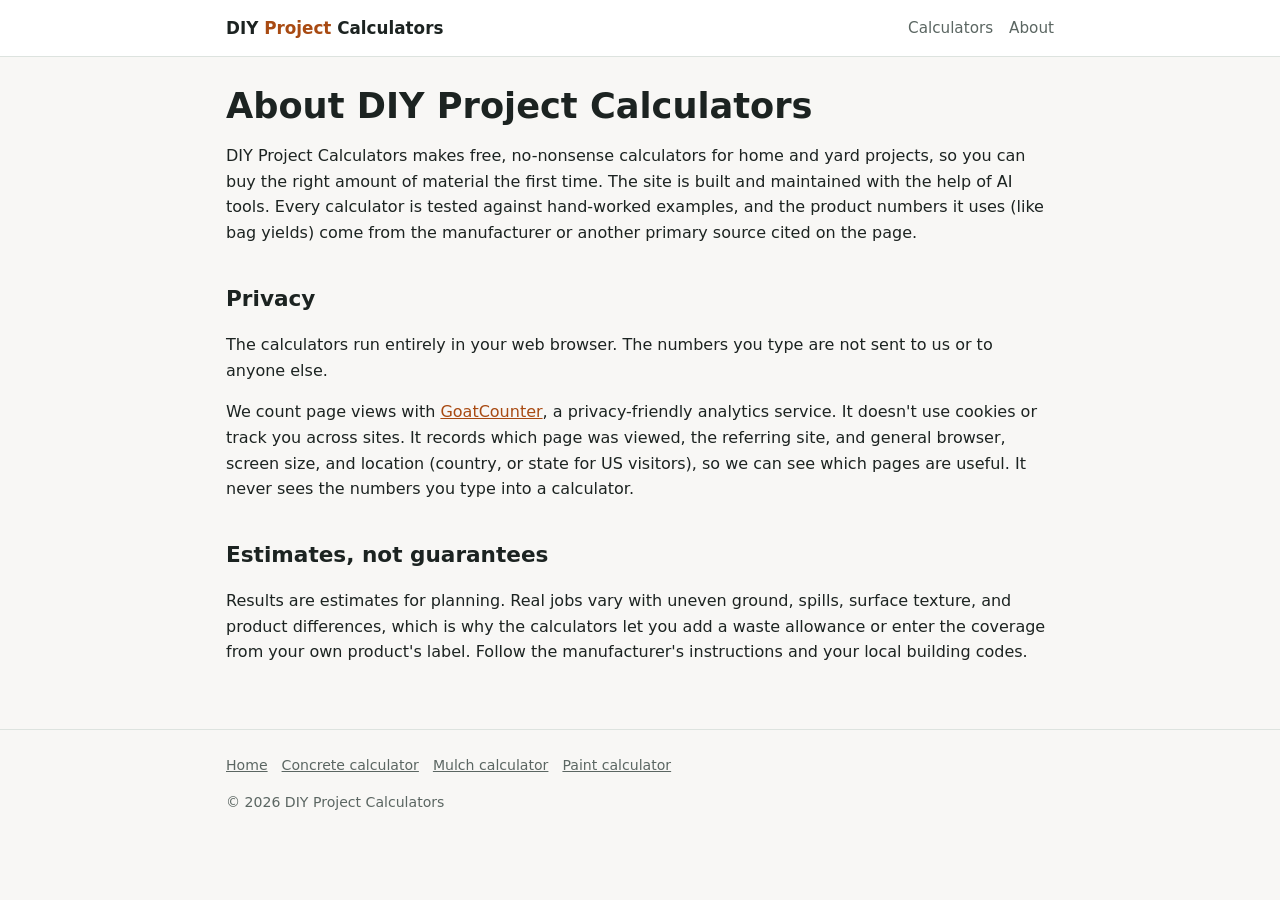
==== about/index.html @ 5a3ebcfa "DIY Project Calculators: concrete, mulch, paint calculators, home, about, sitemap" ====
<!doctype html>
<html lang="en">
<head>
<meta charset="utf-8">
<meta name="viewport" content="width=device-width, initial-scale=1">
<title>About &amp; Privacy | DIY Project Calculators</title>
<meta name="description" content="About DIY Project Calculators, how the calculators are checked, and our privacy policy.">
<link rel="canonical" href="https://jesse-py.github.io/diy-project-calculators/about/">
<link rel="stylesheet" href="../assets/style.css">
</head>
<body>
<header class="site"><div class="wrap">
  <a class="brand" href="../">DIY <span>Project</span> Calculators</a>
  <nav class="top"><a href="../#calculators">Calculators</a><a href="./">About</a></nav>
</div></header>
<main><div class="wrap">
  <h1>About DIY Project Calculators</h1>
  <p>DIY Project Calculators makes free, no-nonsense calculators for home and yard projects, so you can buy the right amount of material the first time. The site is built and maintained with the help of AI tools. Every calculator is tested against hand-worked examples, and the product numbers it uses (like bag yields) come from the manufacturer or another primary source cited on the page.</p>
  <h2>Privacy</h2>
  <p>The calculators run entirely in your web browser. The numbers you type are not sent to us or to anyone else.</p>
  <p>We count page views with <a href="https://www.goatcounter.com/">GoatCounter</a>, a privacy-friendly analytics service. It doesn't use cookies or track you across sites. It records which page was viewed, the referring site, and general browser, screen size, and location (country, or state for US visitors), so we can see which pages are useful. It never sees the numbers you type into a calculator.</p>
  <h2>Estimates, not guarantees</h2>
  <p>Results are estimates for planning. Real jobs vary with uneven ground, spills, surface texture, and product differences, which is why the calculators let you add a waste allowance or enter the coverage from your own product's label. Follow the manufacturer's instructions and your local building codes.</p>
</div></main>
<footer class="site"><div class="wrap">
  <a href="../">Home</a><a href="../concrete-calculator/">Concrete calculator</a><a href="../mulch-calculator/">Mulch calculator</a><a href="../paint-calculator/">Paint calculator</a>
  <p>&copy; <span data-year></span> DIY Project Calculators</p>
</div></footer>
<script src="../assets/config.js"></script>
</body>
</html>
---- assets/style.css ----
:root {
  --bg: #f8f7f5;
  --surface: #ffffff;
  --text: #1c2321;
  --muted: #5b6662;
  --border: #dde3df;
  --accent: #a84a12;
  --accent-strong: #7f370c;
  --accent-soft: #fbeee4;
  --warn: #9a5b00;
  --warn-soft: #fff4e0;
  --alt: #3b5bab;
  --radius: 10px;
  color-scheme: light;
}
@media (prefers-color-scheme: dark) {
  :root {
    --bg: #121615;
    --surface: #1a201e;
    --text: #e6ebe8;
    --muted: #9aa6a1;
    --border: #2c3532;
    --accent: #f0995e;
    --accent-strong: #f6b98d;
    --accent-soft: #3a2619;
    --warn: #f0b45a;
    --warn-soft: #33281a;
    --alt: #8aa6f0;
    color-scheme: dark;
  }
}
* { box-sizing: border-box; }
html { -webkit-text-size-adjust: 100%; }
body {
  margin: 0;
  background: var(--bg);
  color: var(--text);
  font: 16px/1.6 system-ui, -apple-system, "Segoe UI", Roboto, sans-serif;
}
a { color: var(--accent); }
a:hover { color: var(--accent-strong); }
.wrap { max-width: 860px; margin: 0 auto; padding: 0 16px; }
header.site {
  border-bottom: 1px solid var(--border);
  background: var(--surface);
}
header.site .wrap { display: flex; align-items: center; justify-content: space-between; gap: 12px; min-height: 56px; flex-wrap: wrap; }
.brand { font-weight: 700; text-decoration: none; color: var(--text); font-size: 1.05rem; }
.brand span { color: var(--accent); }
nav.top a { margin-left: 16px; text-decoration: none; color: var(--muted); font-size: .95rem; }
nav.top a:hover { color: var(--text); }
main { padding: 28px 0 48px; }
h1 { font-size: clamp(1.6rem, 4vw, 2.2rem); line-height: 1.2; margin: 0 0 8px; }
h2 { font-size: 1.35rem; margin: 36px 0 10px; }
h3 { font-size: 1.08rem; margin: 22px 0 6px; }
.lede { color: var(--muted); font-size: 1.08rem; margin-top: 0; }
.card {
  background: var(--surface);
  border: 1px solid var(--border);
  border-radius: var(--radius);
  padding: 20px;
  margin: 20px 0;
}
.grid { display: grid; grid-template-columns: repeat(auto-fit, minmax(230px, 1fr)); gap: 16px; }
.tool-link { display: block; text-decoration: none; color: var(--text); }
.tool-link:hover { border-color: var(--accent); }
.tool-link strong { display: block; color: var(--accent); margin-bottom: 4px; }
label { display: block; font-size: .9rem; color: var(--muted); margin-bottom: 4px; }
input, select {
  width: 100%;
  font: inherit;
  padding: 9px 10px;
  border: 1px solid var(--border);
  border-radius: 8px;
  background: var(--bg);
  color: var(--text);
}
input:focus, select:focus { outline: 2px solid var(--accent); outline-offset: 1px; }
.btn {
  display: inline-block;
  font: inherit;
  font-weight: 600;
  padding: 10px 18px;
  border-radius: 8px;
  border: 1px solid var(--accent);
  background: var(--accent);
  color: #fff;
  cursor: pointer;
  text-decoration: none;
}
@media (prefers-color-scheme: dark) { .btn { color: #0d1411; } }
.btn:hover { background: var(--accent-strong); border-color: var(--accent-strong); color: #fff; }
.btn.ghost { background: transparent; color: var(--accent); }
.btn.ghost:hover { background: var(--accent-soft); color: var(--accent-strong); }
.row { display: grid; gap: 12px; }
.fields { display: grid; grid-template-columns: repeat(auto-fit, minmax(150px, 1fr)); gap: 12px; }
table { width: 100%; border-collapse: collapse; font-size: .93rem; }
th, td { text-align: left; padding: 8px 6px; border-bottom: 1px solid var(--border); }
th { color: var(--muted); font-weight: 600; font-size: .85rem; }
td.num, th.num { text-align: right; font-variant-numeric: tabular-nums; }
.table-scroll { overflow-x: auto; }
@media (max-width: 560px) {
}
.stats { display: grid; grid-template-columns: repeat(auto-fit, minmax(160px, 1fr)); gap: 12px; }
.stat { background: var(--bg); border: 1px solid var(--border); border-radius: 8px; padding: 12px; }
.stat .k { font-size: .82rem; color: var(--muted); }
.stat .v { font-size: 1.35rem; font-weight: 700; font-variant-numeric: tabular-nums; }
.stat.win { border-color: var(--accent); background: var(--accent-soft); }
.note { background: var(--warn-soft); color: var(--warn); border-radius: 8px; padding: 10px 12px; font-size: .93rem; }
.cta {
  background: var(--accent-soft);
  border: 1px solid var(--accent);
  border-radius: var(--radius);
  padding: 20px;
  margin: 28px 0;
}
.cta h2, .cta h3 { margin-top: 0; }
.muted { color: var(--muted); }
.small { font-size: .88rem; }
.bar-chart { display: grid; gap: 6px; margin-top: 10px; }
.bar { display: grid; grid-template-columns: 110px 1fr 80px; gap: 8px; align-items: center; font-size: .88rem; }
.bar .track { background: var(--bg); border: 1px solid var(--border); border-radius: 6px; height: 18px; overflow: hidden; }
.bar .fill { height: 100%; background: var(--accent); }
.bar .fill.alt { background: var(--alt); }
details { border-bottom: 1px solid var(--border); padding: 10px 0; }
summary { cursor: pointer; font-weight: 600; }
footer.site { border-top: 1px solid var(--border); padding: 24px 0 40px; color: var(--muted); font-size: .88rem; }
footer.site a { color: var(--muted); margin-right: 14px; }
.hidden { display: none !important; }
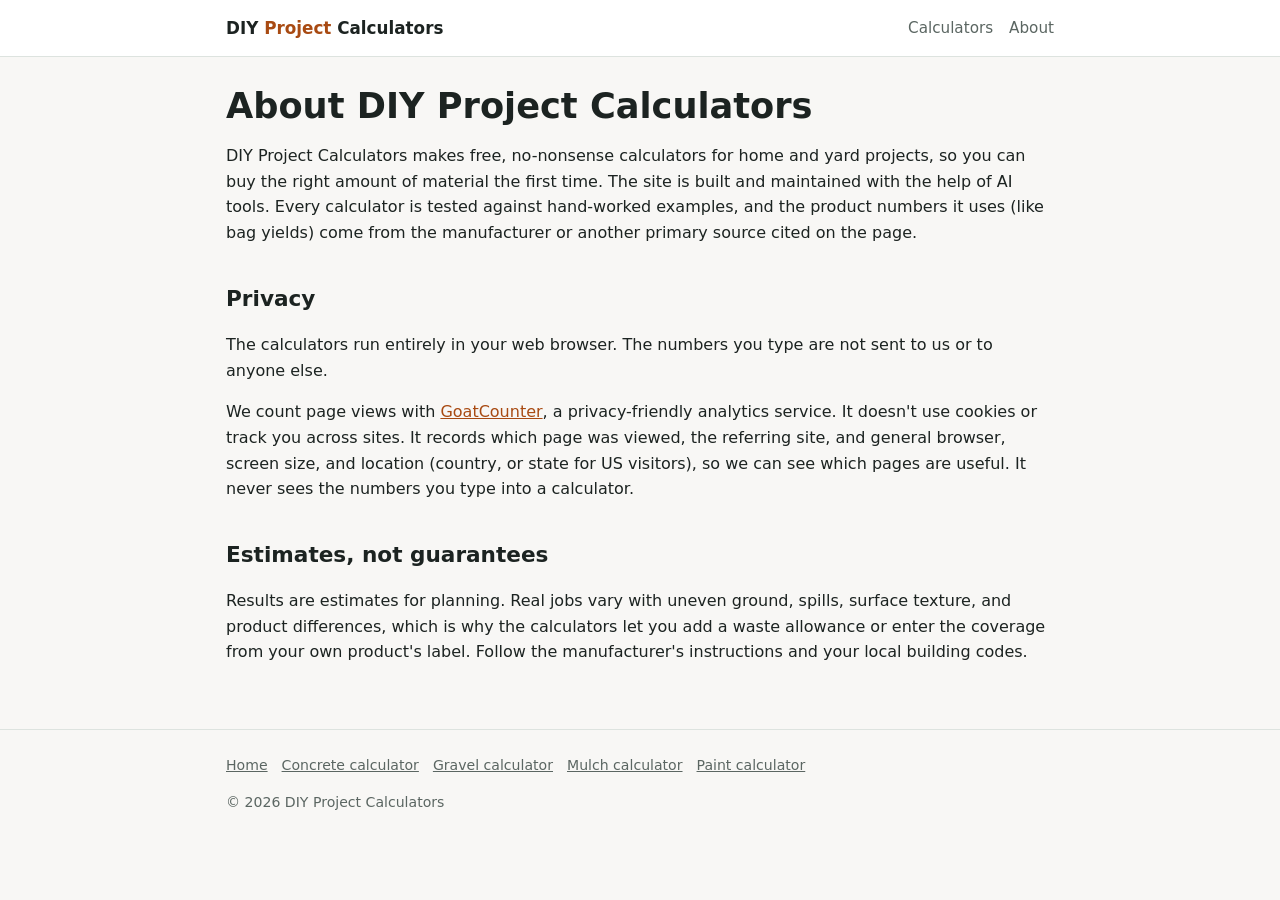
==== commit 76c643ff: "Gravel calculator: tons, cubic yards, 50 lb bags; linked from home, footers, mulch FAQ; sitemap" ====
--- a/about/index.html
+++ b/about/index.html
@@ -23,7 +23,7 @@
   <p>Results are estimates for planning. Real jobs vary with uneven ground, spills, surface texture, and product differences, which is why the calculators let you add a waste allowance or enter the coverage from your own product's label. Follow the manufacturer's instructions and your local building codes.</p>
 </div></main>
 <footer class="site"><div class="wrap">
-  <a href="../">Home</a><a href="../concrete-calculator/">Concrete calculator</a><a href="../mulch-calculator/">Mulch calculator</a><a href="../paint-calculator/">Paint calculator</a>
+  <a href="../">Home</a><a href="../concrete-calculator/">Concrete calculator</a><a href="../gravel-calculator/">Gravel calculator</a><a href="../mulch-calculator/">Mulch calculator</a><a href="../paint-calculator/">Paint calculator</a>
   <p>&copy; <span data-year></span> DIY Project Calculators</p>
 </div></footer>
 <script src="../assets/config.js"></script>
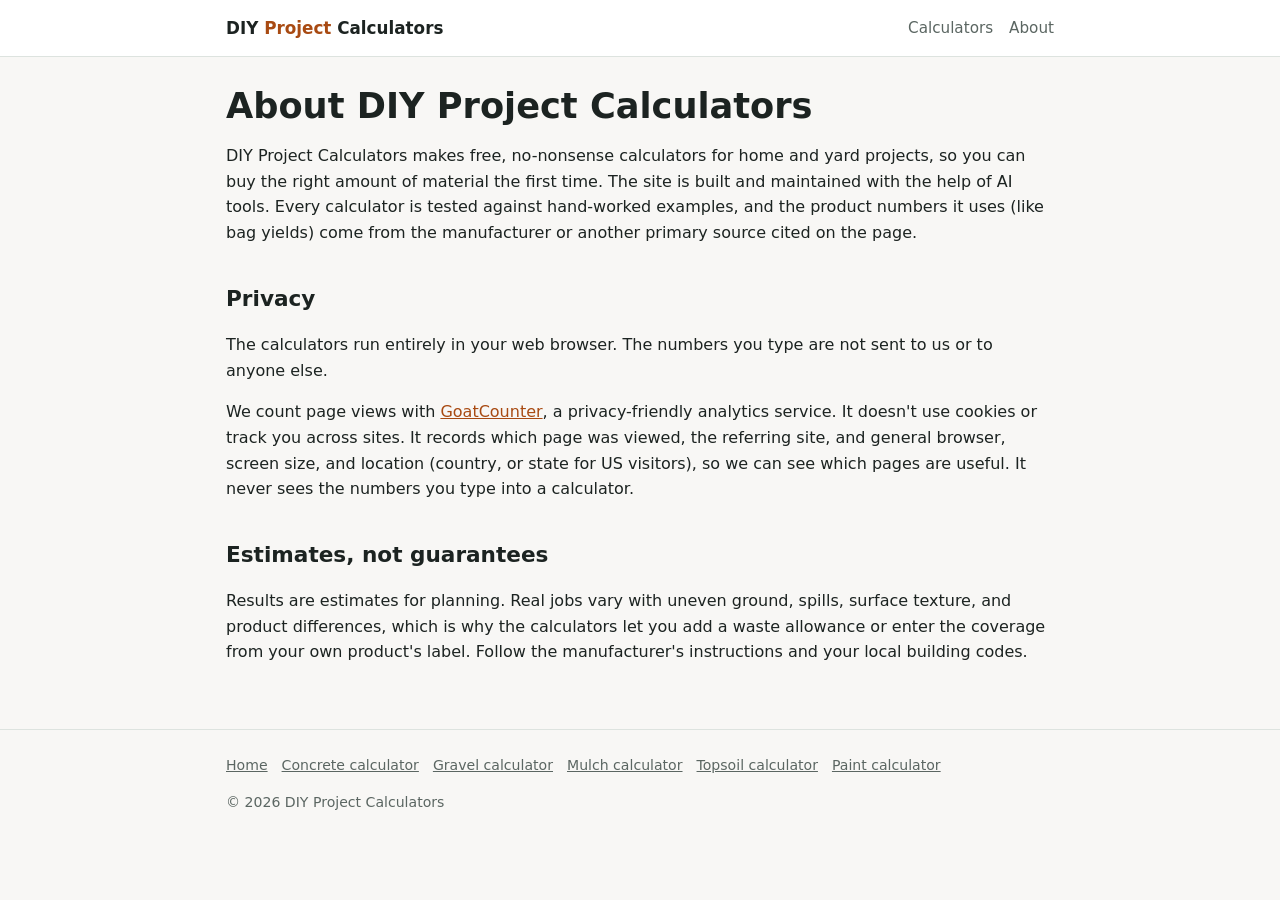
==== commit 77cf8dcc: "Topsoil calculator (lawns, raised beds; Penn State + CSU depth sources), linked from home, footers, " ====
--- a/about/index.html
+++ b/about/index.html
@@ -23,7 +23,7 @@
   <p>Results are estimates for planning. Real jobs vary with uneven ground, spills, surface texture, and product differences, which is why the calculators let you add a waste allowance or enter the coverage from your own product's label. Follow the manufacturer's instructions and your local building codes.</p>
 </div></main>
 <footer class="site"><div class="wrap">
-  <a href="../">Home</a><a href="../concrete-calculator/">Concrete calculator</a><a href="../gravel-calculator/">Gravel calculator</a><a href="../mulch-calculator/">Mulch calculator</a><a href="../paint-calculator/">Paint calculator</a>
+  <a href="../">Home</a><a href="../concrete-calculator/">Concrete calculator</a><a href="../gravel-calculator/">Gravel calculator</a><a href="../mulch-calculator/">Mulch calculator</a><a href="../topsoil-calculator/">Topsoil calculator</a><a href="../paint-calculator/">Paint calculator</a>
   <p>&copy; <span data-year></span> DIY Project Calculators</p>
 </div></footer>
 <script src="../assets/config.js"></script>
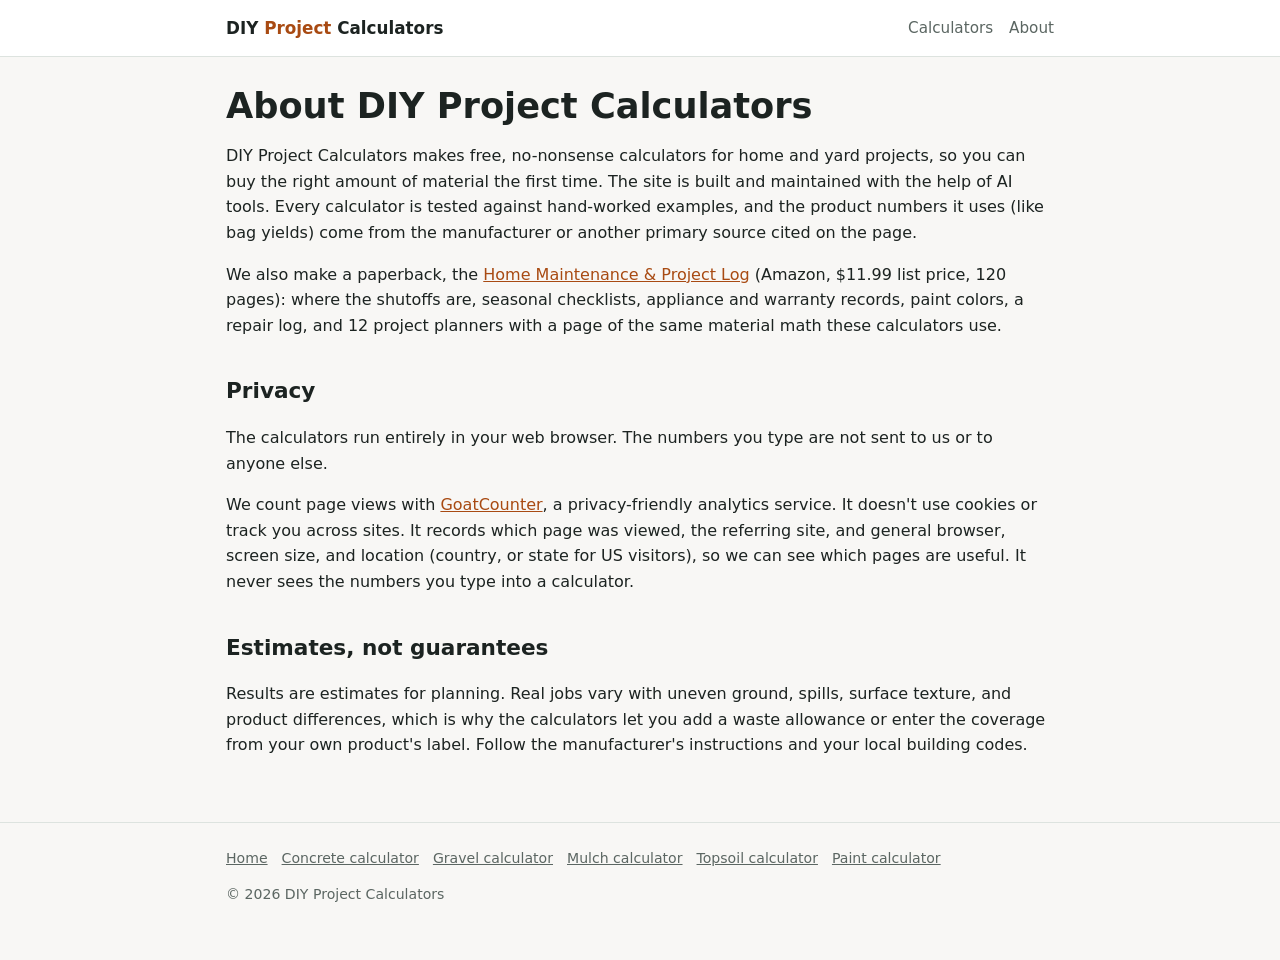
==== commit 48dee86d: "Link the Home Maintenance & Project Log paperback (B0HS3CK9QW, kdp-home): footer, about, paint FAQ" ====
--- a/about/index.html
+++ b/about/index.html
@@ -16,6 +16,7 @@
 <main><div class="wrap">
   <h1>About DIY Project Calculators</h1>
   <p>DIY Project Calculators makes free, no-nonsense calculators for home and yard projects, so you can buy the right amount of material the first time. The site is built and maintained with the help of AI tools. Every calculator is tested against hand-worked examples, and the product numbers it uses (like bag yields) come from the manufacturer or another primary source cited on the page.</p>
+  <p>We also make a paperback, the <a href="https://www.amazon.com/dp/B0HS3CK9QW" data-goatcounter-click="kdp-home" rel="noopener">Home Maintenance &amp; Project Log</a> (Amazon, $11.99 list price, 120 pages): where the shutoffs are, seasonal checklists, appliance and warranty records, paint colors, a repair log, and 12 project planners with a page of the same material math these calculators use.</p>
   <h2>Privacy</h2>
   <p>The calculators run entirely in your web browser. The numbers you type are not sent to us or to anyone else.</p>
   <p>We count page views with <a href="https://www.goatcounter.com/">GoatCounter</a>, a privacy-friendly analytics service. It doesn't use cookies or track you across sites. It records which page was viewed, the referring site, and general browser, screen size, and location (country, or state for US visitors), so we can see which pages are useful. It never sees the numbers you type into a calculator.</p>
